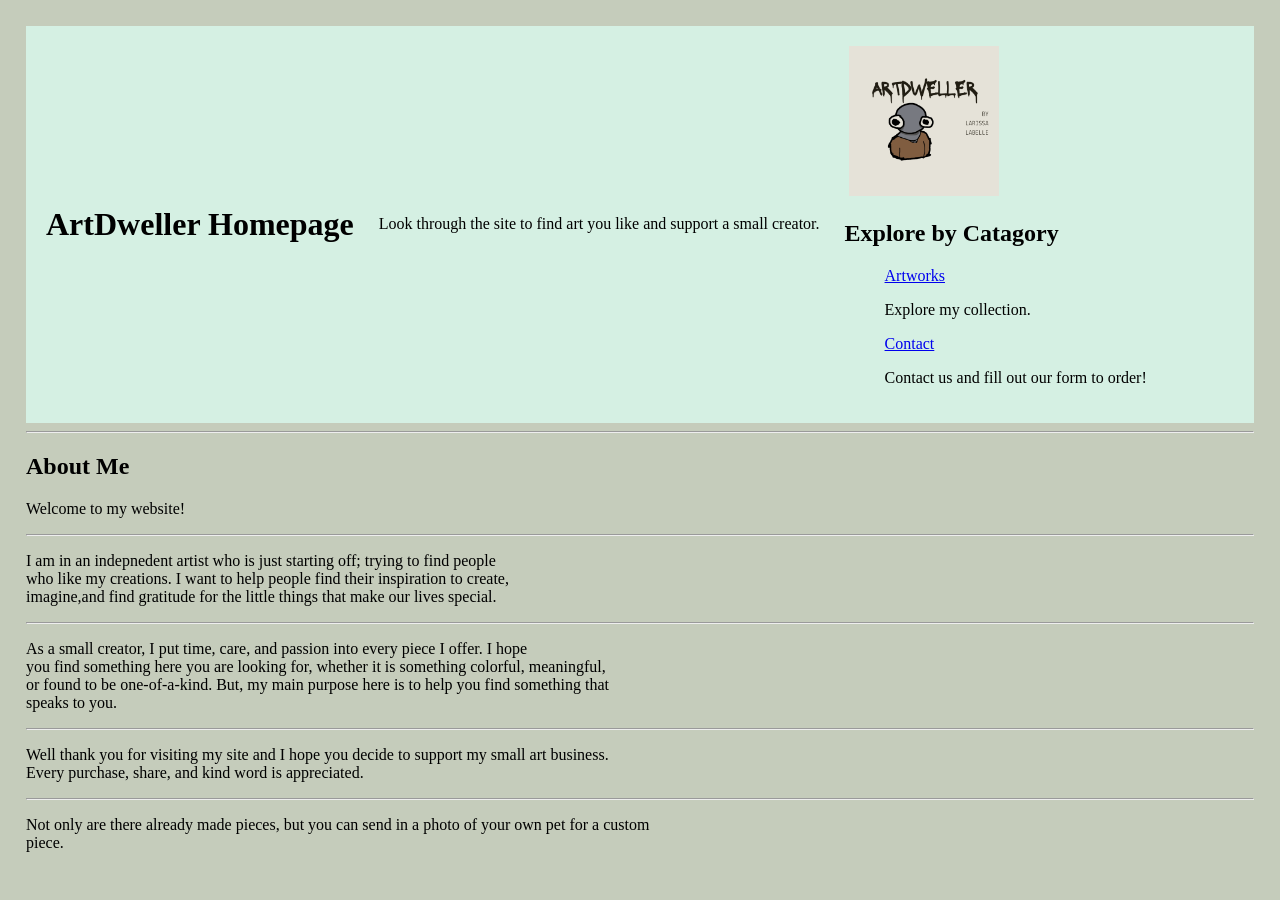
==== index.html @ 71f389ed "hi" ====
<!DOCTYPE html>
<html lang="en">
    <head>
    <meta charset="UTF-8">
    <meta name="viewport" content="width=device-width, initial-scale=1">
    <title>ArtDweller</title>
    <link rel="stylesheet" href="style.css">
</head>

    <main>           

     <header class="site-header">
                <h1>ArtDweller Homepage</h1>
                    <p>Look through the site to find art you like and support a small creator.</p>

                <section class="hero">
                    <img href="index.html"> 
                    <img src="./images/ARTDWELLER.png"
                    alt="Art Dweller Logo"
                    class="logo">
                    
                <h2 id="categories-title">Explore by Catagory</h2>
                <div class="card-grid">
                    <nav>
                        <ul>
                            <a class="card" href="project.html#artwork">Artworks</a>
                                <p>Explore my collection.</p>
                            
                            <a class="card" href="project.html#contact">Contact</a>
                            <p>Contact us and fill out our form to order!</p>
                        </ul>
                    </nav>
                </div>
            
             </section>
    </header>

            
     
   

<hr>

    <body>
        <section class="#about">
            <h2>About Me</h2>
            <p>Welcome to my website!</p>
        
         <hr>
            
            <p>I am in an indepnedent artist who is just starting off; trying to find people<br>
            who like my creations. I want to help people find their inspiration to create, <br>
            imagine,and find gratitude for the little things that make our lives special.</p>
        
        <hr>

            <p>As a small creator, I put time, care, and passion into every piece I offer. I hope<br>
            you find something here you are looking for, whether it is something colorful, meaningful,<br>
            or found to be one-of-a-kind. But, my main purpose here is to help you find something that<br>
            speaks to you.</p>
        
        <hr>
            
            <p>Well thank you for visiting my site and I hope you decide to support my small art business.<br>
            Every purchase, share, and kind word is appreciated.</p>

        <hr>

            <p>Not only are there already made pieces, but you can send in a photo of your own pet for a custom<br>
            piece.</p>

        </p>
        </main>
    </body>
</html>
---- style.css ----
html {
    scroll-behavior:smooth;
}

header {
    font-family:Cambria, Cochin, Georgia, Times, 'Times New Roman', serif;
    padding:25px;
    background-color:rgb(213, 240, 227);
    color:black; 
}

.site-header {
    display:flex;
    align-items:center;
    gap:25px;
    padding:20px
}

body {
    font-family:inherit;
    margin:1px;
    padding:25px;
    background-color:#C5CCBB;
}

.logo {
    width:150px;
    height:auto;
    display:inline;
    object-fit: contain;
}
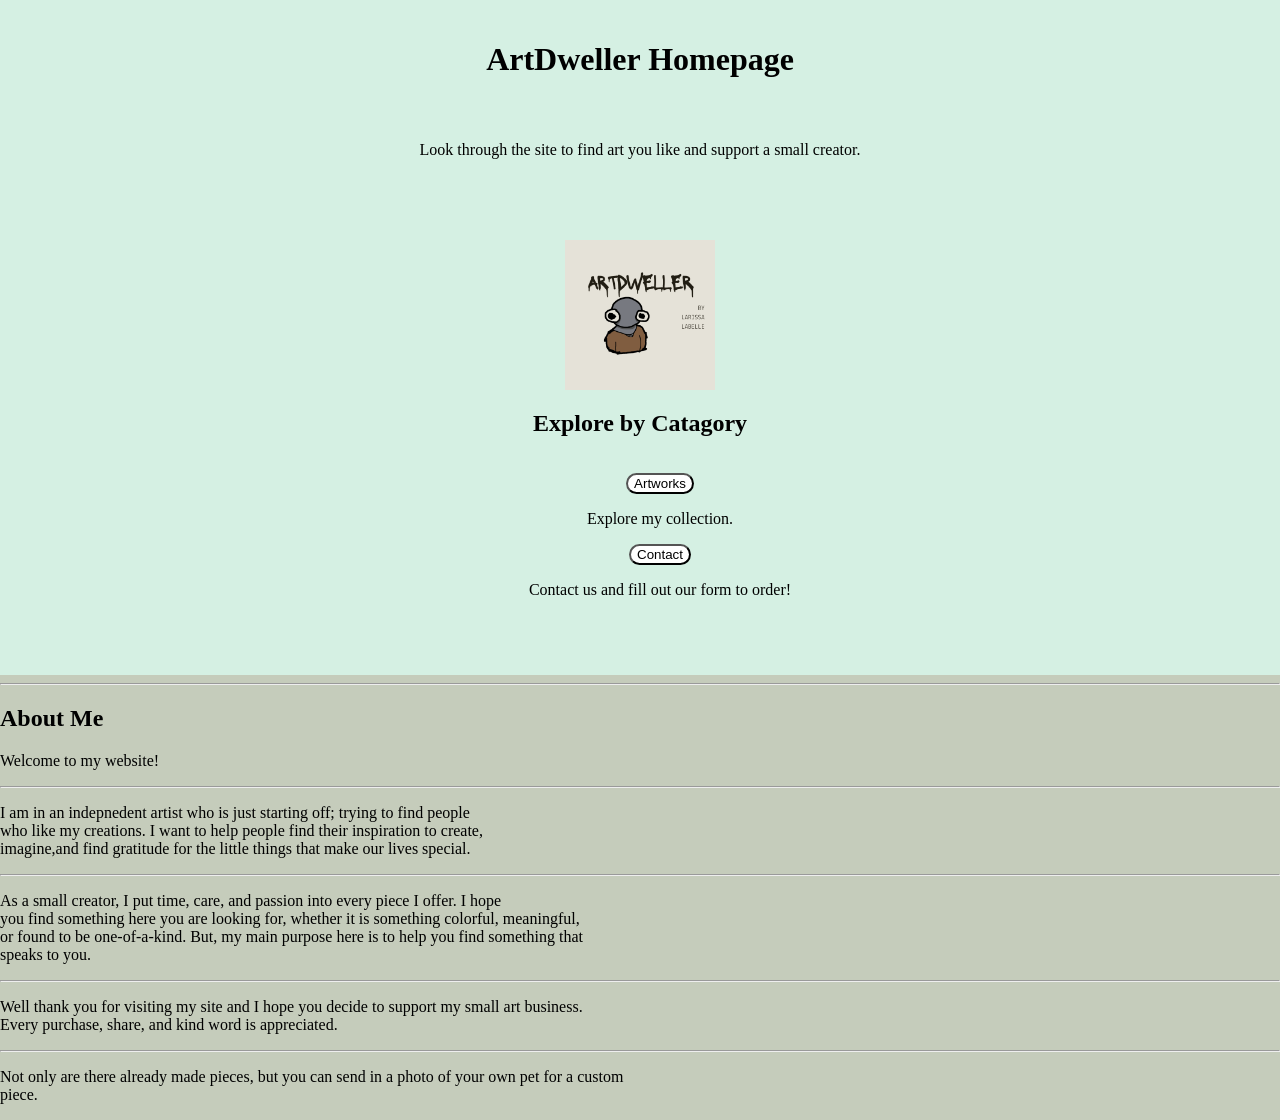
==== commit f2c0ffdd: "hi" ====
--- a/index.html
+++ b/index.html
@@ -23,10 +23,10 @@
                 <div class="card-grid">
                     <nav>
                         <ul>
-                            <a class="card" href="project.html#artwork">Artworks</a>
+                            <button class="card" href="project.html#artwork">Artworks</button>
                                 <p>Explore my collection.</p>
                             
-                            <a class="card" href="project.html#contact">Contact</a>
+                            <button class="card" href="project.html#contact">Contact</button>
                             <p>Contact us and fill out our form to order!</p>
                         </ul>
                     </nav>
--- a/style.css
+++ b/style.css
@@ -7,19 +7,40 @@
     padding:25px;
     background-color:rgb(213, 240, 227);
     color:black; 
+    flex-direction:column;
+    box-sizing: border-box;
+    display:flex;
+
+}
+
+header h1 {
+    align-items:center;
+    font-size: 2em;
+}
+
+.hero {
+    display:flex;
+    align-items: center;
+    flex-direction:column;
+    text-align:center;
+    width: 100%;
+    padding: 40px 20px;
+    box-sizing:border-box;
+
 }
 
 .site-header {
     display:flex;
     align-items:center;
     gap:25px;
-    padding:20px
+    padding:20px;
+    justify-content:center;
 }
 
 body {
     font-family:inherit;
-    margin:1px;
-    padding:25px;
+    margin:0;
+    padding:0;
     background-color:#C5CCBB;
 }
 
@@ -30,3 +51,10 @@
     object-fit: contain;
 }
 
+button { 
+    border-radius:2px;
+    box-sizing:20px;
+    color:black;
+    background:white;
+    border-radius:15px;
+}
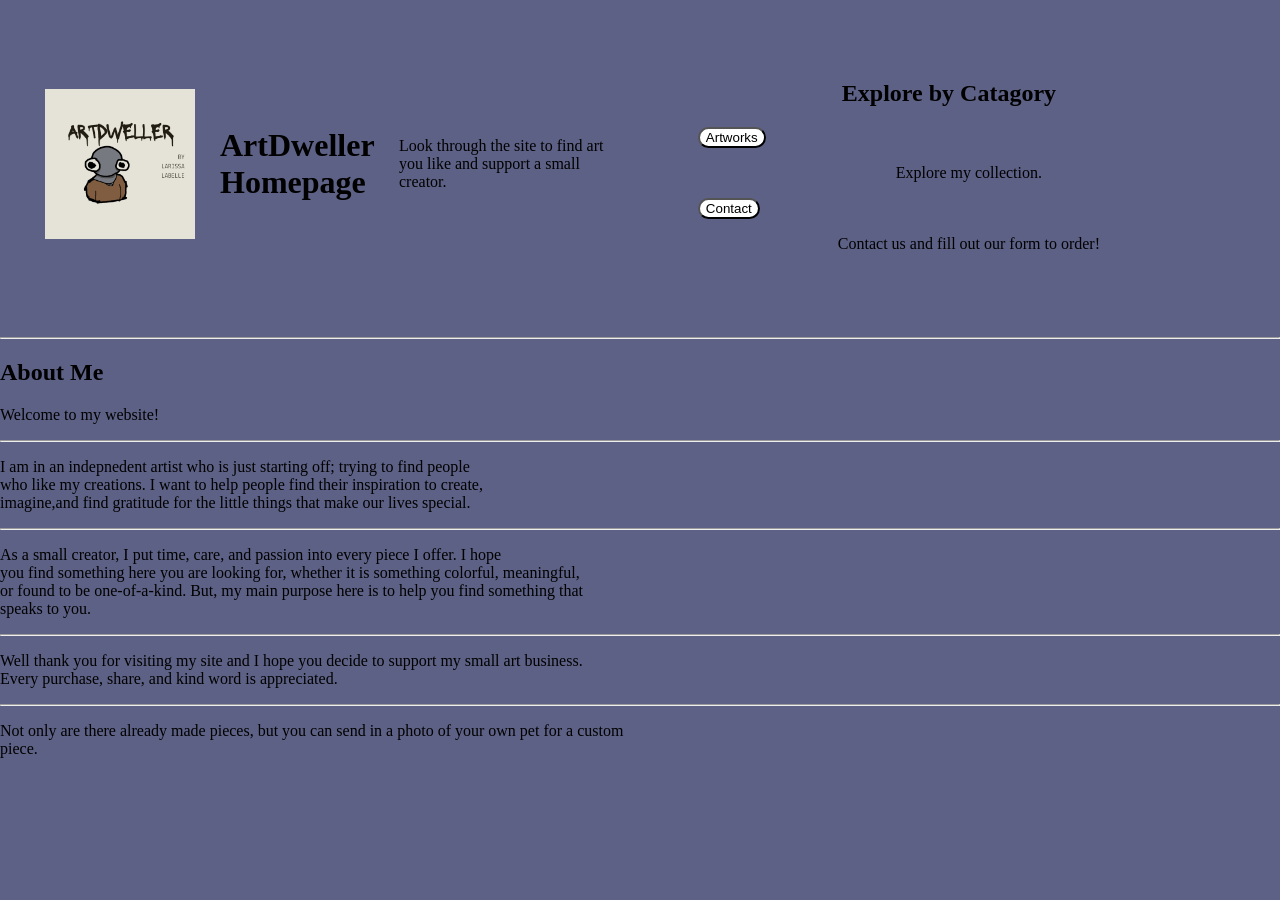
==== commit d1dbb21b: "hi" ====
--- a/index.html
+++ b/index.html
@@ -9,15 +9,17 @@
 
     <main>           
 
-     <header class="site-header">
-                <h1>ArtDweller Homepage</h1>
+     <header class="site-header"> 
+        <img href="index.html"> 
+                    <img src="./images/ARTDWELLER.png"
+                    alt="Art Dweller Logo"
+                    class="logo">
+                
+                    <h1>ArtDweller Homepage</h1>
                     <p>Look through the site to find art you like and support a small creator.</p>
 
                 <section class="hero">
-                    <img href="index.html"> 
-                    <img src="./images/ARTDWELLER.png"
-                    alt="Art Dweller Logo"
-                    class="logo">
+                   
                     
                 <h2 id="categories-title">Explore by Catagory</h2>
                 <div class="card-grid">
--- a/style.css
+++ b/style.css
@@ -5,9 +5,9 @@
 header {
     font-family:Cambria, Cochin, Georgia, Times, 'Times New Roman', serif;
     padding:25px;
-    background-color:rgb(213, 240, 227);
+    background-color:#5d6185;
     color:black; 
-    flex-direction:column;
+    flex-direction:row;
     box-sizing: border-box;
     display:flex;
 
@@ -19,7 +19,7 @@
 }
 
 .hero {
-    display:flex;
+    display:block;
     align-items: center;
     flex-direction:column;
     text-align:center;
@@ -41,7 +41,7 @@
     font-family:inherit;
     margin:0;
     padding:0;
-    background-color:#C5CCBB;
+    background-color:#5d6185;
 }
 
 .logo {
@@ -49,6 +49,7 @@
     height:auto;
     display:inline;
     object-fit: contain;
+    flex-direction:row;
 }
 
 button { 
@@ -57,4 +58,6 @@
     color:black;
     background:white;
     border-radius:15px;
+    justify-content: center;
+    display:block;
 }
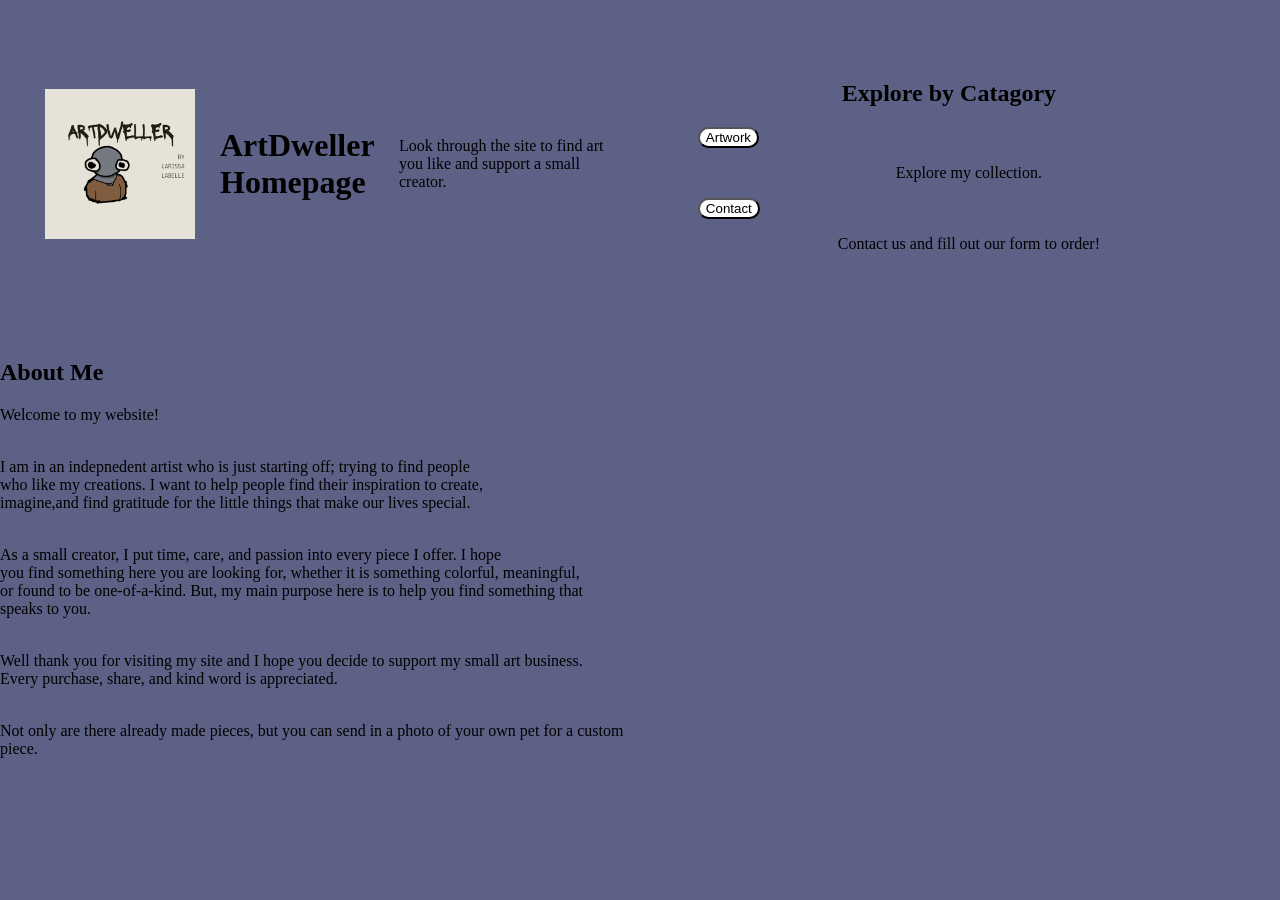
==== commit afe87cb4: "HI" ====
--- a/index.html
+++ b/index.html
@@ -25,11 +25,15 @@
                 <div class="card-grid">
                     <nav>
                         <ul>
-                            <button class="card" href="project.html#artwork">Artworks</button>
+                            
+                                <button onclick="window.location.href='project.html#artwork'">Artwork</button>
                                 <p>Explore my collection.</p>
                             
-                            <button class="card" href="project.html#contact">Contact</button>
-                            <p>Contact us and fill out our form to order!</p>
+
+                            
+                                <button onclick="window.location.href='project.html#contact'">Contact</button>
+                                <p>Contact us and fill out our form to order!</p>
+                            
                         </ul>
                     </nav>
                 </div>
--- a/style.css
+++ b/style.css
@@ -55,9 +55,75 @@
 button { 
     border-radius:2px;
     box-sizing:20px;
-    color:black;
+    color:bold black;
     background:white;
     border-radius:15px;
     justify-content: center;
     display:block;
+    font-family:Arial, Helvetica, sans-serif;
+    
 }
+
+nav ul button {
+    flex-direction:column;
+    align-items:center;
+    transition: 1%;
+}
+
+hr {
+    border-color:transparent;
+
+}
+
+#artwork {
+    display:flex;
+    justify-content:center;
+    align-items:center;
+    gap:25px;
+    flex-wrap:wrap;
+    padding:30px;
+}
+
+.artwork-card {
+    flex:1 1 50%;
+    padding:32px;
+    border-radius:15px;
+    background-color:white;
+    box-shadow:black;
+    flex-wrap:wrap;
+    width:50%;
+    min-width:0;
+    max-width:300px;
+    height:auto;
+    text-align:center;
+    box-sizing: border-box;
+}
+
+.artwork-card img {
+    width:50%;
+    height:auto;
+    flex:1 1 50%;
+    object-position: center;
+    min-width:0;
+    object-fit:cover;
+    border-radius:15px;
+}
+
+.artwork-card h3 {
+    font-size:22px;
+}
+
+.artwork-card figcaption {
+    font-size:16px;
+}
+
+.artwork-card button {
+    padding:10px 20px;
+    margin:10px auto;
+    border:none;
+    border-radius:15px;
+    background-color:white;
+    color:black;
+    cursor:pointer;
+    border-color:black;
+}
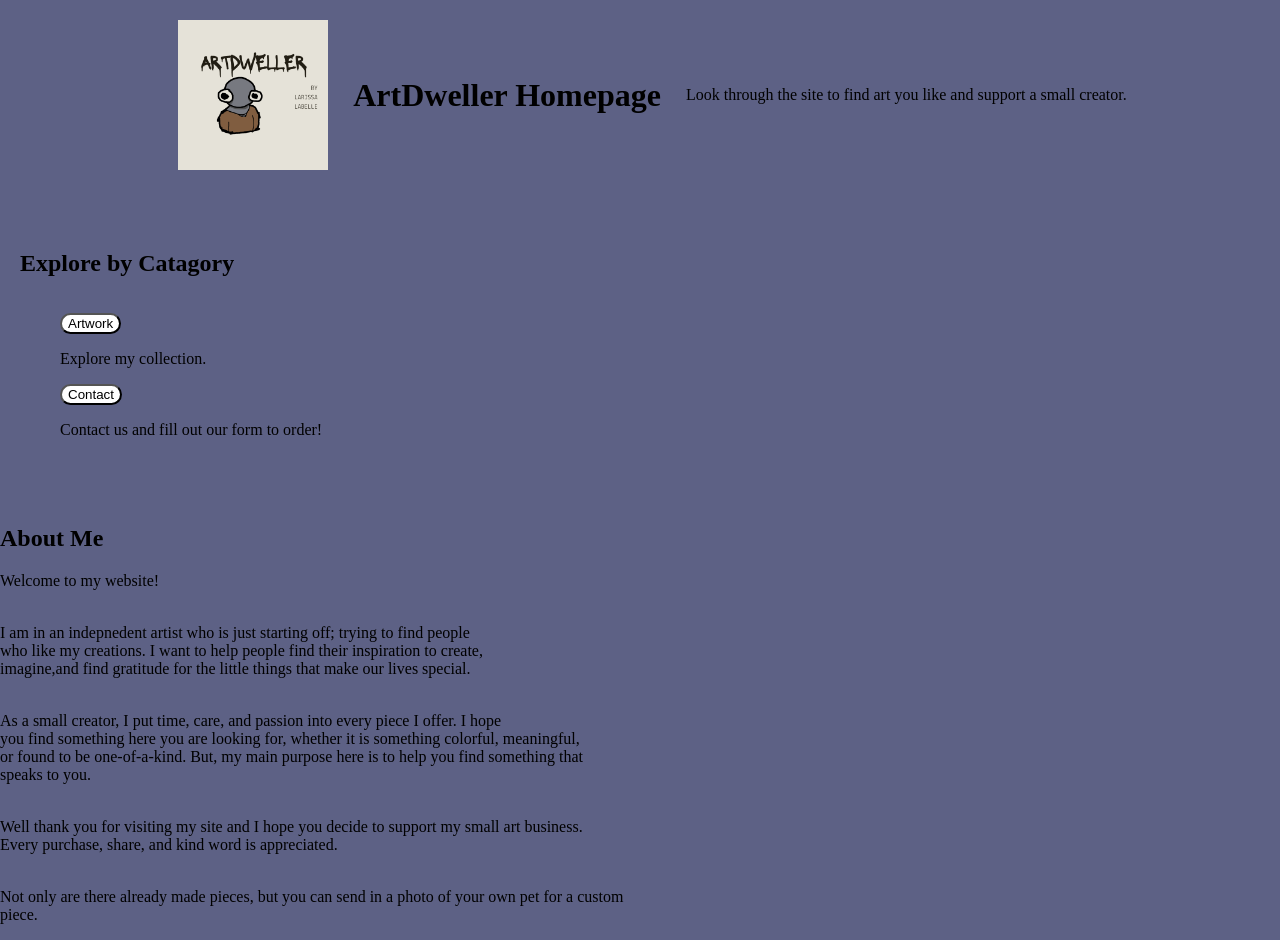
==== commit 19581e03: "hi" ====
--- a/index.html
+++ b/index.html
@@ -5,6 +5,7 @@
     <meta name="viewport" content="width=device-width, initial-scale=1">
     <title>ArtDweller</title>
     <link rel="stylesheet" href="style.css">
+    <script src=".js/script.js"></script>
 </head>
 
     <main>           
@@ -17,12 +18,13 @@
                 
                     <h1>ArtDweller Homepage</h1>
                     <p>Look through the site to find art you like and support a small creator.</p>
-
-                <section class="hero">
+        </header>
+    <body>
+        <section class="hero">
                    
                     
                 <h2 id="categories-title">Explore by Catagory</h2>
-                <div class="card-grid">
+                <div class="shortcutBtn">
                     <nav>
                         <ul>
                             
@@ -37,9 +39,8 @@
                         </ul>
                     </nav>
                 </div>
-            
              </section>
-    </header>
+    </body>
 
             
      
--- a/style.css
+++ b/style.css
@@ -19,10 +19,11 @@
 }
 
 .hero {
-    display:block;
-    align-items: center;
+    display:flex;
+    align-items: left;
+    justify-content:left;
     flex-direction:column;
-    text-align:center;
+    text-align:left;
     width: 100%;
     padding: 40px 20px;
     box-sizing:border-box;
@@ -64,6 +65,8 @@
     
 }
 
+
+
 nav ul button {
     flex-direction:column;
     align-items:center;
@@ -76,45 +79,53 @@
 }
 
 #artwork {
-    display:flex;
-    justify-content:center;
-    align-items:center;
-    gap:25px;
-    flex-wrap:wrap;
-    padding:30px;
+    display: grid;
+    grid-template-columns: repeat(3, minmax(220px, 1fr));
+    justify-content: center;
+    gap: 25px;
+    padding: 30px;
+    max-width: 760px;
+    margin: 0 auto;
+    box-sizing: border-box;
 }
 
 .artwork-card {
-    flex:1 1 50%;
-    padding:32px;
-    border-radius:15px;
-    background-color:white;
-    box-shadow:black;
-    flex-wrap:wrap;
-    width:50%;
-    min-width:0;
-    max-width:300px;
-    height:auto;
-    text-align:center;
+    width: 100%;
+    padding: 15px;
+    border-radius: 15px;
+    background-color: white;
+    box-shadow: 0 4px 12px rgba(0,0,0,0.2);
+    text-align: center;
     box-sizing: border-box;
 }
 
 .artwork-card img {
-    width:50%;
-    height:auto;
-    flex:1 1 50%;
-    object-position: center;
-    min-width:0;
-    object-fit:cover;
-    border-radius:15px;
+    display: block;
+    width: 100%;
+    max-width: 100%;
+    height: auto;
+    max-height: 260px;
+    object-fit: contain;
+    border-radius: 15px;
+    margin: 0 auto;
 }
 
 .artwork-card h3 {
     font-size:22px;
 }
 
+.artwork-card figure {
+    flex-direction: row;
+    min-width:0;
+    margin:0;
+    width:100%;
+}
+
 .artwork-card figcaption {
     font-size:16px;
+    flex-direction: row;
+    min-width:0;
+    overflow-wrap:break-word;
 }
 
 .artwork-card button {
@@ -126,4 +137,16 @@
     color:black;
     cursor:pointer;
     border-color:black;
-}+}
+
+@media (max-width: 760px) {
+    #artwork {
+        grid-template-columns: repeat(2, minmax(220px, 1fr));
+    }
+}
+
+@media (max-width: 520px) {
+    #artwork {
+        grid-template-columns: 1fr;
+    }
+}
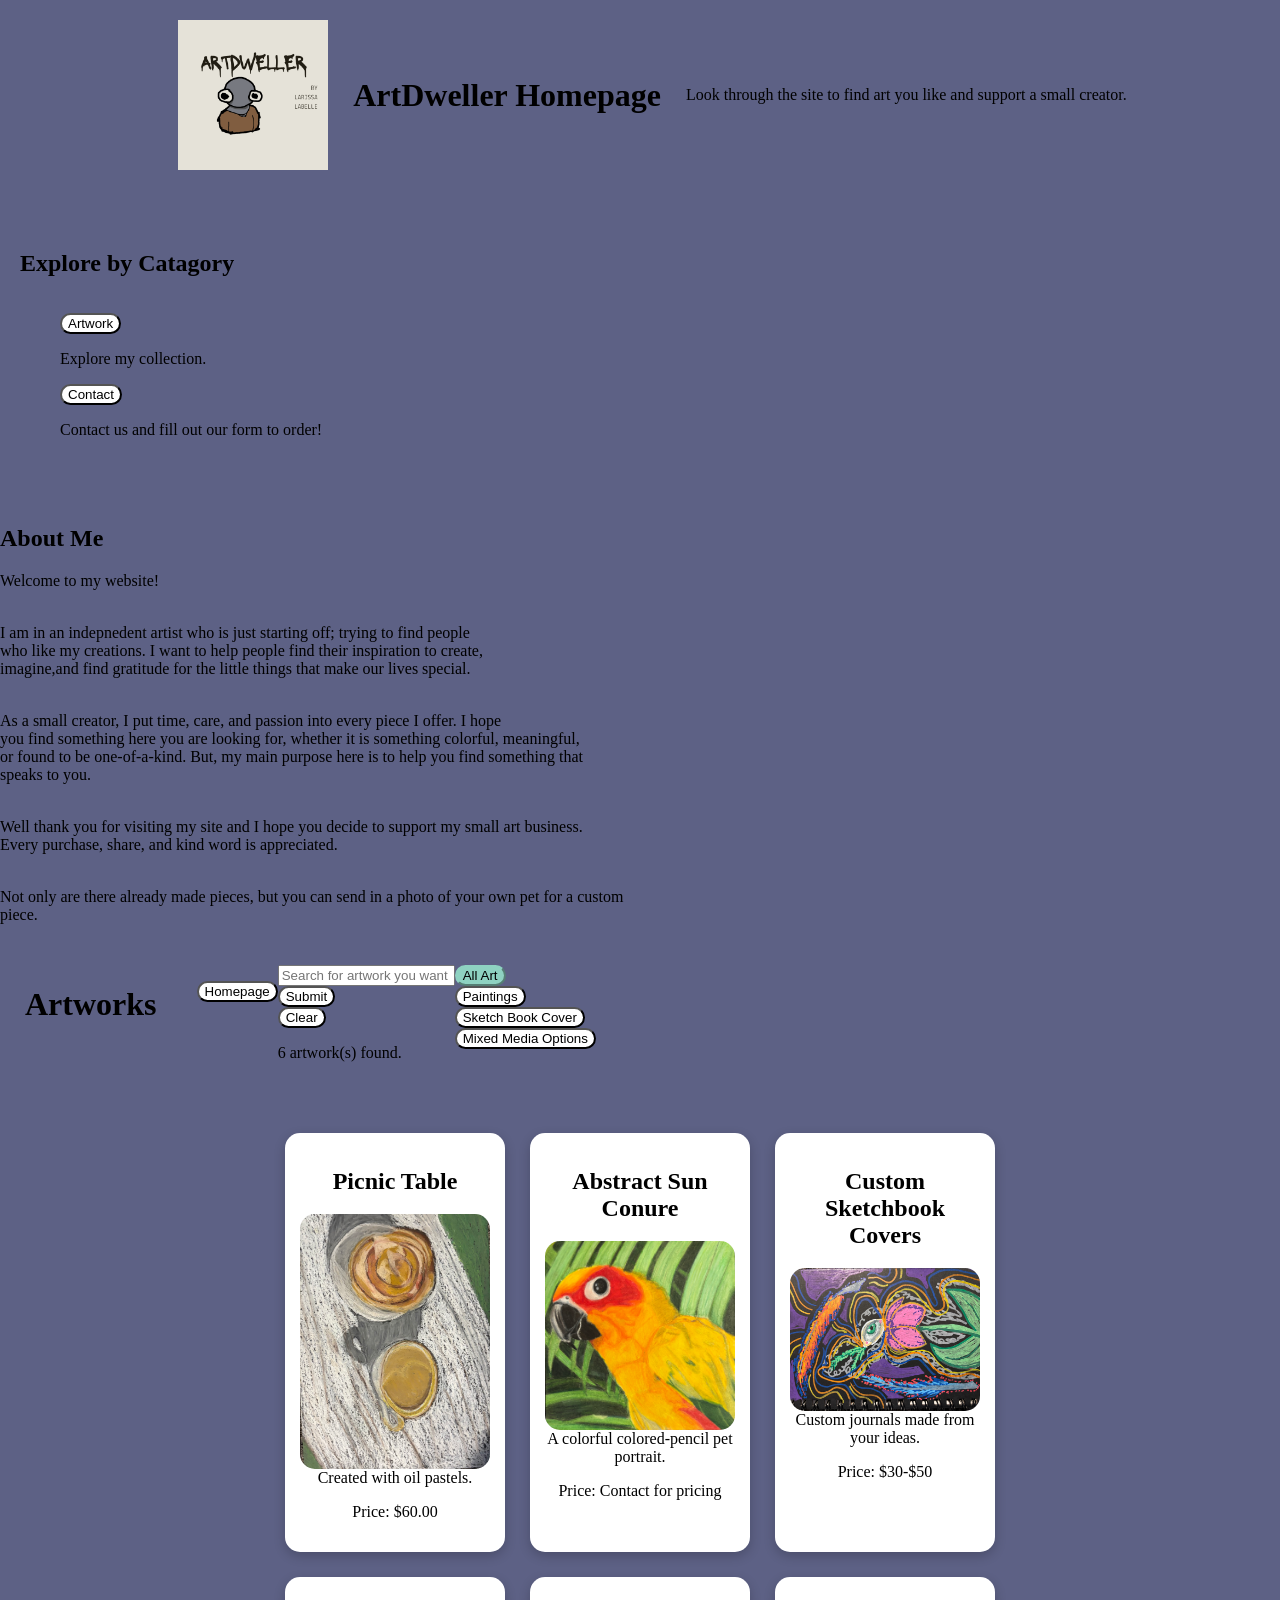
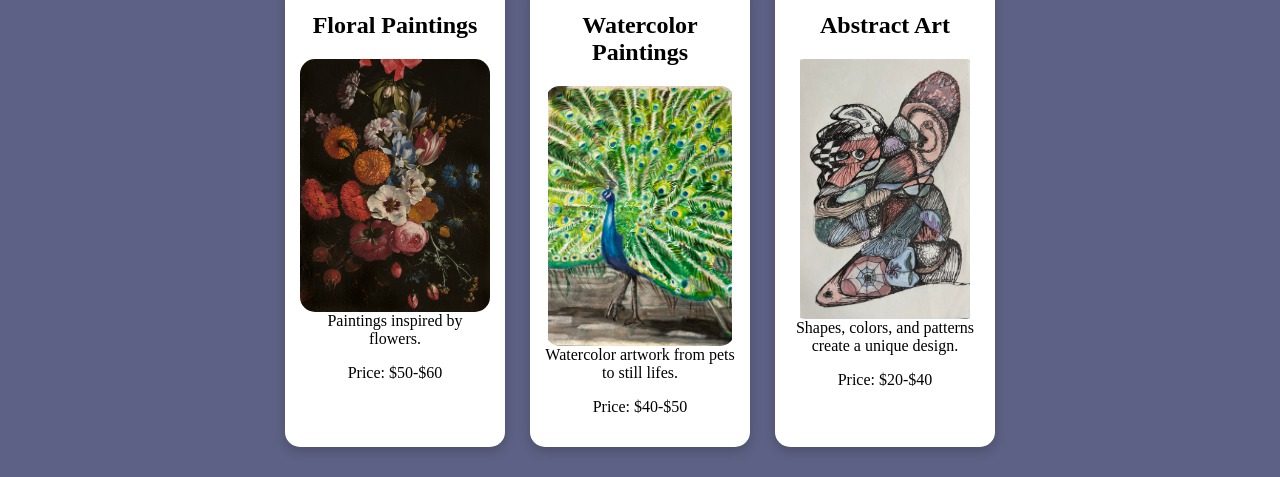
==== commit a4b0e67c: "hi" ====
--- a/index.html
+++ b/index.html
@@ -5,7 +5,7 @@
     <meta name="viewport" content="width=device-width, initial-scale=1">
     <title>ArtDweller</title>
     <link rel="stylesheet" href="style.css">
-    <script src=".js/script.js"></script>
+    <script src="js/script.js"></script>
 </head>
 
     <main>           
@@ -28,12 +28,12 @@
                     <nav>
                         <ul>
                             
-                                <button onclick="window.location.href='project.html#artwork'">Artwork</button>
+                                <button onclick="window.location.href='#artwork'">Artwork</button>
                                 <p>Explore my collection.</p>
                             
 
                             
-                                <button onclick="window.location.href='project.html#contact'">Contact</button>
+                                <button onclick="window.location.href='#contact'">Contact</button>
                                 <p>Contact us and fill out our form to order!</p>
                             
                         </ul>
@@ -79,4 +79,134 @@
         </p>
         </main>
     </body>
+
+<header>
+    <h1>Artworks</h1>
+        <section>
+                <nav>
+                    <ul>
+                         <button onclick="window.location.href='index.html'">Homepage</a>
+                    </ul>
+                </nav>
+        </section>
+
+        <div class="search-container">
+            <input type="text" id="artSearch" placeholder="Search for artwork you want made...">
+            <button type="button" id="searchBtn">Submit</button>
+            <button type="button" id="clearSearch">Clear</button>
+            <p id="searchMessage" aria-live="polite"></p>
+        </div>
+
+        <nav>
+            <div class="filters" id="filters">
+                <button class="active" data-category="All">All Art</button>
+                <button data-category="paintings">Paintings</button>
+                <button data-category="bookcovers">Sketch Book Cover</button>
+                <button data-category="mixed-media">Mixed Media Options</button>
+            </div>
+        </nav>
+</header>
+    
+    
+<body>
+    <section id="artwork">
+        
+
+        <!-- artworks here -->
+         
+
+        <div class="artwork-card">
+            <h3>Picnic Table</h3>
+            
+            <figure>
+                <img src="./images/picnic.jpeg" alt="Picnic Table">
+                <figcaption>The piece was created with oil pastles and shows the joy of a delicious treat out and about.</figcaption>
+                <p class="price">Price: $60.00</p>
+            </figure>
+
+        </div>
+
+        <div class="artwork-card">
+            <h2>Abstract Sun Conure</h2>
+            
+            <figure>
+                <img src="./images/petPortrait.jpeg" alt="Abstract Sun Conure">
+                <figcaption>Made using color pencils and love, as it is a piece made from my pet from a long while ago that has now passed.<br>
+                If you want a pet portrait for yourself contact me.</figcaption>
+                <p>Image is only an example. You have to send in your own pet portrait</p>
+                <p class="price">Depends on pet contact me to discuss pricing.</p>
+            </figure>
+        </div>
+        
+        <div class="artwork-card">
+            <h2>Custom SketchBook Covers</h2>
+            
+            <figure>
+                <img src="./images/sketchBook.jpeg" alt="Custom Journal Cover">
+                <figcaption>Send in your ideas and images for a custom journals.</figcaption>
+                <p class="price">Price Range:$30.00-$50.00</p>
+            </figure>
+        </div>
+
+        <div class="artwork-card">
+            <h2>Floral Paintings</h2>
+
+            <figure>
+            <img src="images/painting.png" alt="Floral painting">
+                <figcaption>Floral Paintings are something many people like to brighten up their houses and show the beauties of the world. </figcaption>
+                <p class="price">Price Range: $50.00-$60.00</p>
+            </figure>
+
+        </div>
+
+        <div class="artwork-card">
+            <h2>Water-Color Paintings</h2>
+
+            <figure>
+                <img src="images/IMG_6078.jpeg" alt="Water-color painting">
+                <figcaption>The watercolor paintings will range from pets to still-lifes.</figcaption>
+                <p class="price">Price Range:$40.00-$50.00</p>
+            </figure>
+        </div>
+
+        <div class="artwork-card">
+            <h2>Abstract Art</h2>
+
+            <figure>
+                <img src="images/IMG_7207.jpeg" alt="Abstract art">
+                <p class="price">Price Range:$20.00-$40.00</p>
+            </figure>
+        </div>
+</body>
+        
+
+        <button onclick="window.location.href='form.html'">Contact Form</button>
+
+     <section>
+
+        <h3>Contact</h3>
+    
+        <address>
+            Contact us at <a href="mailto:larissalabelle5522@gmail.com">larissalabelle5522@gmail.com</a>
+            <p>Hours:<br>
+                Monday-Friday<br>
+                From 3PM-9PM Eastern Time
+            </p>
+            
+            <h4>Address Avaliability</h4>
+                <p>Have to be in the United States for a delivery.</p>
+
+
+        </address>
+
+        <address>
+            Call us<a href="tel:848-245-5522">848-245-5522</a>
+        </address>
+
+    </section>
+
+    <footer>
+        <p><small>Copyright &copy; 2026 ArtDweller</small></p>
+    </footer>
+</header>
 </html>
--- a/style.css
+++ b/style.css
@@ -139,6 +139,36 @@
     border-color:black;
 }
 
+filters {
+    display: flex;
+    flex-wrap: wrap;
+    gap: 10px;
+    margin: 12px 0 30px;
+}
+
+filters button {
+    padding:10px 17px;
+    border: 1px solid #8ed2c1;
+    border-radius: 30px;
+    background:white;
+    color:#8ed2c1;
+    font-size:0.85rem;
+    font-weight: 700;
+    cursor:pointer;
+    transition:all 0.2s;
+}
+
+.filters button:hover {
+    border-color:#8ed2c1;
+    color:#a7e0d0;
+}
+
+.filters button.active {
+    background:#8ed2c1;
+    border-color:#8ed2c1;
+    color:black
+}
+
 @media (max-width: 760px) {
     #artwork {
         grid-template-columns: repeat(2, minmax(220px, 1fr));
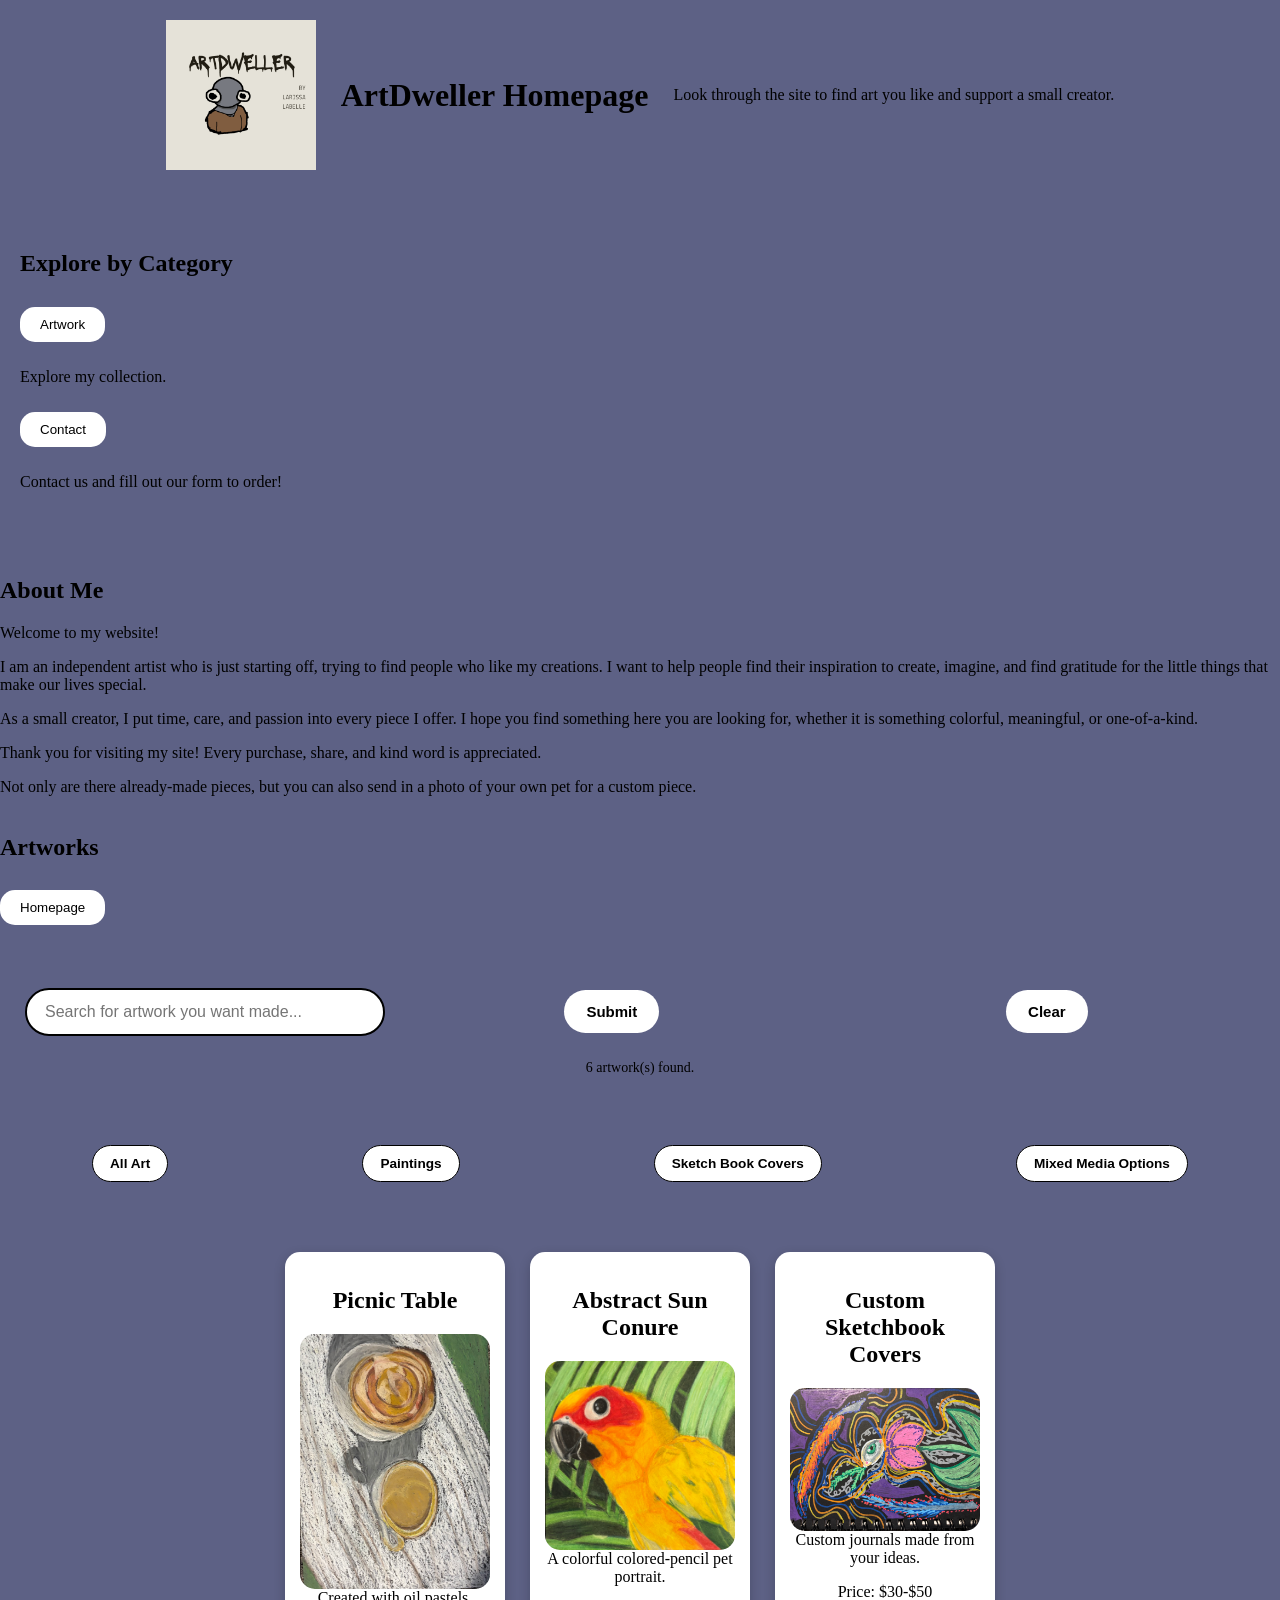
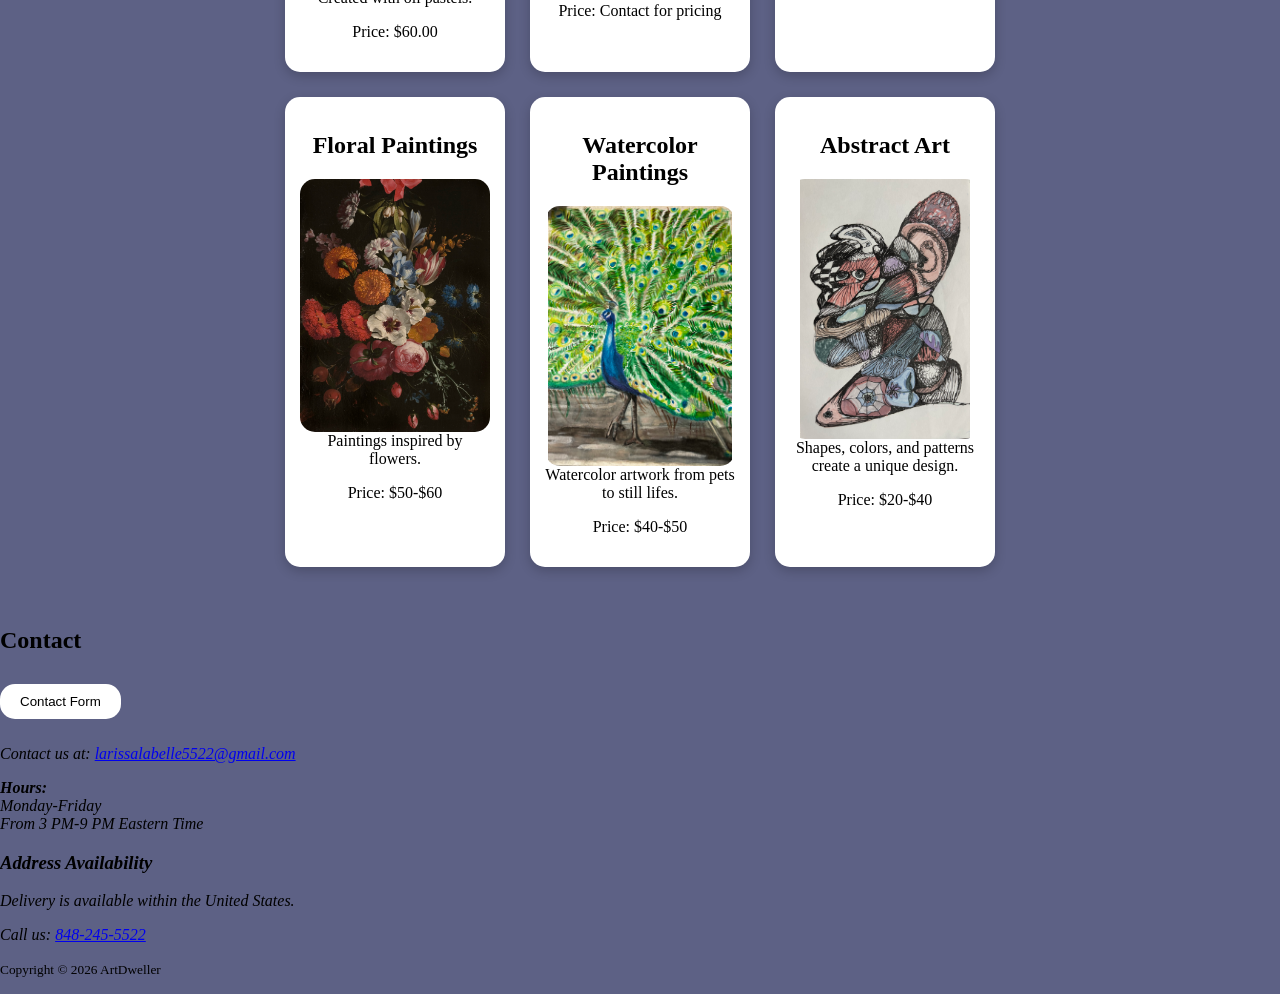
==== commit c65289a6: "hi" ====
--- a/index.html
+++ b/index.html
@@ -1,212 +1,159 @@
+
 <!DOCTYPE html>
 <html lang="en">
-    <head>
+<head>
     <meta charset="UTF-8">
     <meta name="viewport" content="width=device-width, initial-scale=1">
     <title>ArtDweller</title>
     <link rel="stylesheet" href="style.css">
-    <script src="js/script.js"></script>
+    <script src="js/script.js" defer></script>
 </head>
 
-    <main>           
+<body>
 
-     <header class="site-header"> 
-        <img href="index.html"> 
-                    <img src="./images/ARTDWELLER.png"
-                    alt="Art Dweller Logo"
-                    class="logo">
-                
-                    <h1>ArtDweller Homepage</h1>
-                    <p>Look through the site to find art you like and support a small creator.</p>
-        </header>
-    <body>
+    <header class="site-header">
+        <img src="./images/ARTDWELLER.png"
+             alt="Art Dweller Logo"
+             class="logo">
+
+        <h1>ArtDweller Homepage</h1>
+        <p>Look through the site to find art you like and support a small creator.</p>
+    </header>
+
+    <main>
+
+        <!-- Hero section -->
         <section class="hero">
-                   
-                    
-                <h2 id="categories-title">Explore by Catagory</h2>
-                <div class="shortcutBtn">
-                    <nav>
-                        <ul>
-                            
-                                <button onclick="window.location.href='#artwork'">Artwork</button>
-                                <p>Explore my collection.</p>
-                            
+            <h2 id="categories-title">Explore by Category</h2>
 
-                            
-                                <button onclick="window.location.href='#contact'">Contact</button>
-                                <p>Contact us and fill out our form to order!</p>
-                            
-                        </ul>
-                    </nav>
-                </div>
-             </section>
-    </body>
+            <div class="shortcutBtn">
+                <button onclick="window.location.href='#artwork'">
+                    Artwork
+                </button>
+                <p>Explore my collection.</p>
 
-            
-     
-   
-
-<hr>
-
-    <body>
-        <section class="#about">
-            <h2>About Me</h2>
-            <p>Welcome to my website!</p>
-        
-         <hr>
-            
-            <p>I am in an indepnedent artist who is just starting off; trying to find people<br>
-            who like my creations. I want to help people find their inspiration to create, <br>
-            imagine,and find gratitude for the little things that make our lives special.</p>
-        
-        <hr>
-
-            <p>As a small creator, I put time, care, and passion into every piece I offer. I hope<br>
-            you find something here you are looking for, whether it is something colorful, meaningful,<br>
-            or found to be one-of-a-kind. But, my main purpose here is to help you find something that<br>
-            speaks to you.</p>
-        
-        <hr>
-            
-            <p>Well thank you for visiting my site and I hope you decide to support my small art business.<br>
-            Every purchase, share, and kind word is appreciated.</p>
+                <button onclick="window.location.href='#contact'">
+                    Contact
+                </button>
+                <p>Contact us and fill out our form to order!</p>
+            </div>
+        </section>
 
         <hr>
 
-            <p>Not only are there already made pieces, but you can send in a photo of your own pet for a custom<br>
-            piece.</p>
+        <!-- About Me -->
+        <section id="about">
+            <h2>About Me</h2>
 
-        </p>
-        </main>
-    </body>
+            <p>Welcome to my website!</p>
 
-<header>
-    <h1>Artworks</h1>
-        <section>
-                <nav>
-                    <ul>
-                         <button onclick="window.location.href='index.html'">Homepage</a>
-                    </ul>
-                </nav>
+            <p>
+                I am an independent artist who is just starting off,
+                trying to find people who like my creations. I want to
+                help people find their inspiration to create, imagine,
+                and find gratitude for the little things that make our
+                lives special.
+            </p>
+
+            <p>
+                As a small creator, I put time, care, and passion into
+                every piece I offer. I hope you find something here you
+                are looking for, whether it is something colorful,
+                meaningful, or one-of-a-kind.
+            </p>
+
+            <p>
+                Thank you for visiting my site! Every purchase, share,
+                and kind word is appreciated.
+            </p>
+
+            <p>
+                Not only are there already-made pieces, but you can also
+                send in a photo of your own pet for a custom piece.
+            </p>
         </section>
 
-        <div class="search-container">
-            <input type="text" id="artSearch" placeholder="Search for artwork you want made...">
-            <button type="button" id="searchBtn">Submit</button>
-            <button type="button" id="clearSearch">Clear</button>
-            <p id="searchMessage" aria-live="polite"></p>
-        </div>
+        <hr>
 
-        <nav>
-            <div class="filters" id="filters">
-                <button class="active" data-category="All">All Art</button>
-                <button data-category="paintings">Paintings</button>
-                <button data-category="bookcovers">Sketch Book Cover</button>
-                <button data-category="mixed-media">Mixed Media Options</button>
+        <!-- Artwork section -->
+        <section id="artwork-section">
+
+            <h1>Artworks</h1>
+
+            <button onclick="window.location.href='index.html'">
+                Homepage
+            </button>
+
+            <!-- Search bar -->
+            <div class="search-container">
+                <input
+                    type="text"
+                    id="artSearch"
+                    placeholder="Search for artwork you want made..."
+                >
+
+                <button type="button" id="searchBtn">Submit</button>
+                <button type="button" id="clearSearch">Clear</button>
+
+                <p id="searchMessage" aria-live="polite"></p>
             </div>
-        </nav>
-</header>
-    
-    
-<body>
-    <section id="artwork">
-        
 
-        <!-- artworks here -->
-         
+            <!-- Category filters -->
+            <nav>
+                <div class="filters" id="filters">
+                    <button class="active" data-category="All">All Art</button>
+                    <button data-category="paintings">Paintings</button>
+                    <button data-category="bookcovers">Sketch Book Covers</button>
+                    <button data-category="mixed-media">Mixed Media Options</button>
+                </div>
+            </nav>
 
-        <div class="artwork-card">
-            <h3>Picnic Table</h3>
-            
-            <figure>
-                <img src="./images/picnic.jpeg" alt="Picnic Table">
-                <figcaption>The piece was created with oil pastles and shows the joy of a delicious treat out and about.</figcaption>
-                <p class="price">Price: $60.00</p>
-            </figure>
+            <!-- JavaScript creates the cards inside this container -->
+            <div id="artwork"></div>
 
-        </div>
+        </section>
 
-        <div class="artwork-card">
-            <h2>Abstract Sun Conure</h2>
-            
-            <figure>
-                <img src="./images/petPortrait.jpeg" alt="Abstract Sun Conure">
-                <figcaption>Made using color pencils and love, as it is a piece made from my pet from a long while ago that has now passed.<br>
-                If you want a pet portrait for yourself contact me.</figcaption>
-                <p>Image is only an example. You have to send in your own pet portrait</p>
-                <p class="price">Depends on pet contact me to discuss pricing.</p>
-            </figure>
-        </div>
-        
-        <div class="artwork-card">
-            <h2>Custom SketchBook Covers</h2>
-            
-            <figure>
-                <img src="./images/sketchBook.jpeg" alt="Custom Journal Cover">
-                <figcaption>Send in your ideas and images for a custom journals.</figcaption>
-                <p class="price">Price Range:$30.00-$50.00</p>
-            </figure>
-        </div>
+        <hr>
 
-        <div class="artwork-card">
-            <h2>Floral Paintings</h2>
+        <!-- Contact section -->
+        <section id="#contact">
 
-            <figure>
-            <img src="images/painting.png" alt="Floral painting">
-                <figcaption>Floral Paintings are something many people like to brighten up their houses and show the beauties of the world. </figcaption>
-                <p class="price">Price Range: $50.00-$60.00</p>
-            </figure>
+            <h2>Contact</h2>
 
-        </div>
+             <button onclick="window.location.href='form.html'">
+                Contact Form
+            </button>
 
-        <div class="artwork-card">
-            <h2>Water-Color Paintings</h2>
+            <address>
+                <p>
+                    Contact us at:
+                    <a href="mailto:larissalabelle5522@gmail.com">
+                        larissalabelle5522@gmail.com
+                    </a>
+                </p>
 
-            <figure>
-                <img src="images/IMG_6078.jpeg" alt="Water-color painting">
-                <figcaption>The watercolor paintings will range from pets to still-lifes.</figcaption>
-                <p class="price">Price Range:$40.00-$50.00</p>
-            </figure>
-        </div>
+                <p>
+                    <strong>Hours:</strong><br>
+                    Monday-Friday<br>
+                    From 3 PM-9 PM Eastern Time
+                </p>
 
-        <div class="artwork-card">
-            <h2>Abstract Art</h2>
+                <h3>Address Availability</h3>
+                <p>Delivery is available within the United States.</p>
 
-            <figure>
-                <img src="images/IMG_7207.jpeg" alt="Abstract art">
-                <p class="price">Price Range:$20.00-$40.00</p>
-            </figure>
-        </div>
-</body>
-        
+                <p>
+                    Call us:
+                    <a href="tel:8482455522">848-245-5522</a>
+                </p>
+            </address>
 
-        <button onclick="window.location.href='form.html'">Contact Form</button>
+        </section>
 
-     <section>
-
-        <h3>Contact</h3>
-    
-        <address>
-            Contact us at <a href="mailto:larissalabelle5522@gmail.com">larissalabelle5522@gmail.com</a>
-            <p>Hours:<br>
-                Monday-Friday<br>
-                From 3PM-9PM Eastern Time
-            </p>
-            
-            <h4>Address Avaliability</h4>
-                <p>Have to be in the United States for a delivery.</p>
-
-
-        </address>
-
-        <address>
-            Call us<a href="tel:848-245-5522">848-245-5522</a>
-        </address>
-
-    </section>
+    </main>
 
     <footer>
         <p><small>Copyright &copy; 2026 ArtDweller</small></p>
     </footer>
-</header>
-</html>+
+</body>
+</html>
--- a/style.css
+++ b/style.css
@@ -54,13 +54,16 @@
 }
 
 button { 
-    border-radius:2px;
-    box-sizing:20px;
-    color:bold black;
-    background:white;
+    align-items:center;
+    transition: 0.3s;
+    padding:10px 20px;
+    margin:10px auto;
+    border:none;
     border-radius:15px;
-    justify-content: center;
-    display:block;
+    background-color:white;
+    color:black;
+    cursor:pointer;
+    border-color:black;
     font-family:Arial, Helvetica, sans-serif;
     
 }
@@ -70,7 +73,16 @@
 nav ul button {
     flex-direction:column;
     align-items:center;
-    transition: 1%;
+    transition: 0.3s;
+    padding:10px 20px;
+    margin:10px auto;
+    border:none;
+    border-radius:15px;
+    background-color:white;
+    color:black;
+    cursor:pointer;
+    border-color:black;
+    
 }
 
 hr {
@@ -139,19 +151,65 @@
     border-color:black;
 }
 
-filters {
+.search-container {
+    display:flex;
+    justify-content: center;
+    align-items:center;
+    flex-wrap:wrap;
+    gap:12px;
+    padding:25px;
+    margin:20px auto;
+}
+
+#artSearch {
+    width:320px;
+    max-width:100%;
+    padding:13px 18px;
+    border:2px solid black;
+    border-radius:25px;
+    font-size:16px;
+    outline:none;
+    background-color:white;
+    transition:0.3;
+}
+
+#artSearch:focus {
+    border-color: #8ed2c1;
+    box-shadow:0 0 8px grey;
+}
+
+#searchBtn,
+#clearSearch {
+    padding: 13px 22px;
+    border:none;
+    border-radius:25px;
+    background-color:white;
+    color:black;
+    font-size:15px;
+    font-weight: bold;
+    cursor:pointer;
+    transition:0.3s;
+}
+
+#searchBtn:hover,
+#clearSearch:hover {
+    background-color:#8ed2c1;
+    transform: translateY(-2px)
+}
+
+#filters {
     display: flex;
     flex-wrap: wrap;
     gap: 10px;
     margin: 12px 0 30px;
 }
 
-filters button {
+#filters button {
     padding:10px 17px;
-    border: 1px solid #8ed2c1;
+    border: 1px solid black;
     border-radius: 30px;
     background:white;
-    color:#8ed2c1;
+    color:black;
     font-size:0.85rem;
     font-weight: 700;
     cursor:pointer;
@@ -164,9 +222,17 @@
 }
 
 .filters button.active {
-    background:#8ed2c1;
-    border-color:#8ed2c1;
+    background:white;
+    border-color:black;
     color:black
+}
+
+#searchMessage {
+    width:100%;
+    text-align:center;
+    color:black;
+    font-size: 14px;
+    margin-top: 5px;
 }
 
 @media (max-width: 760px) {
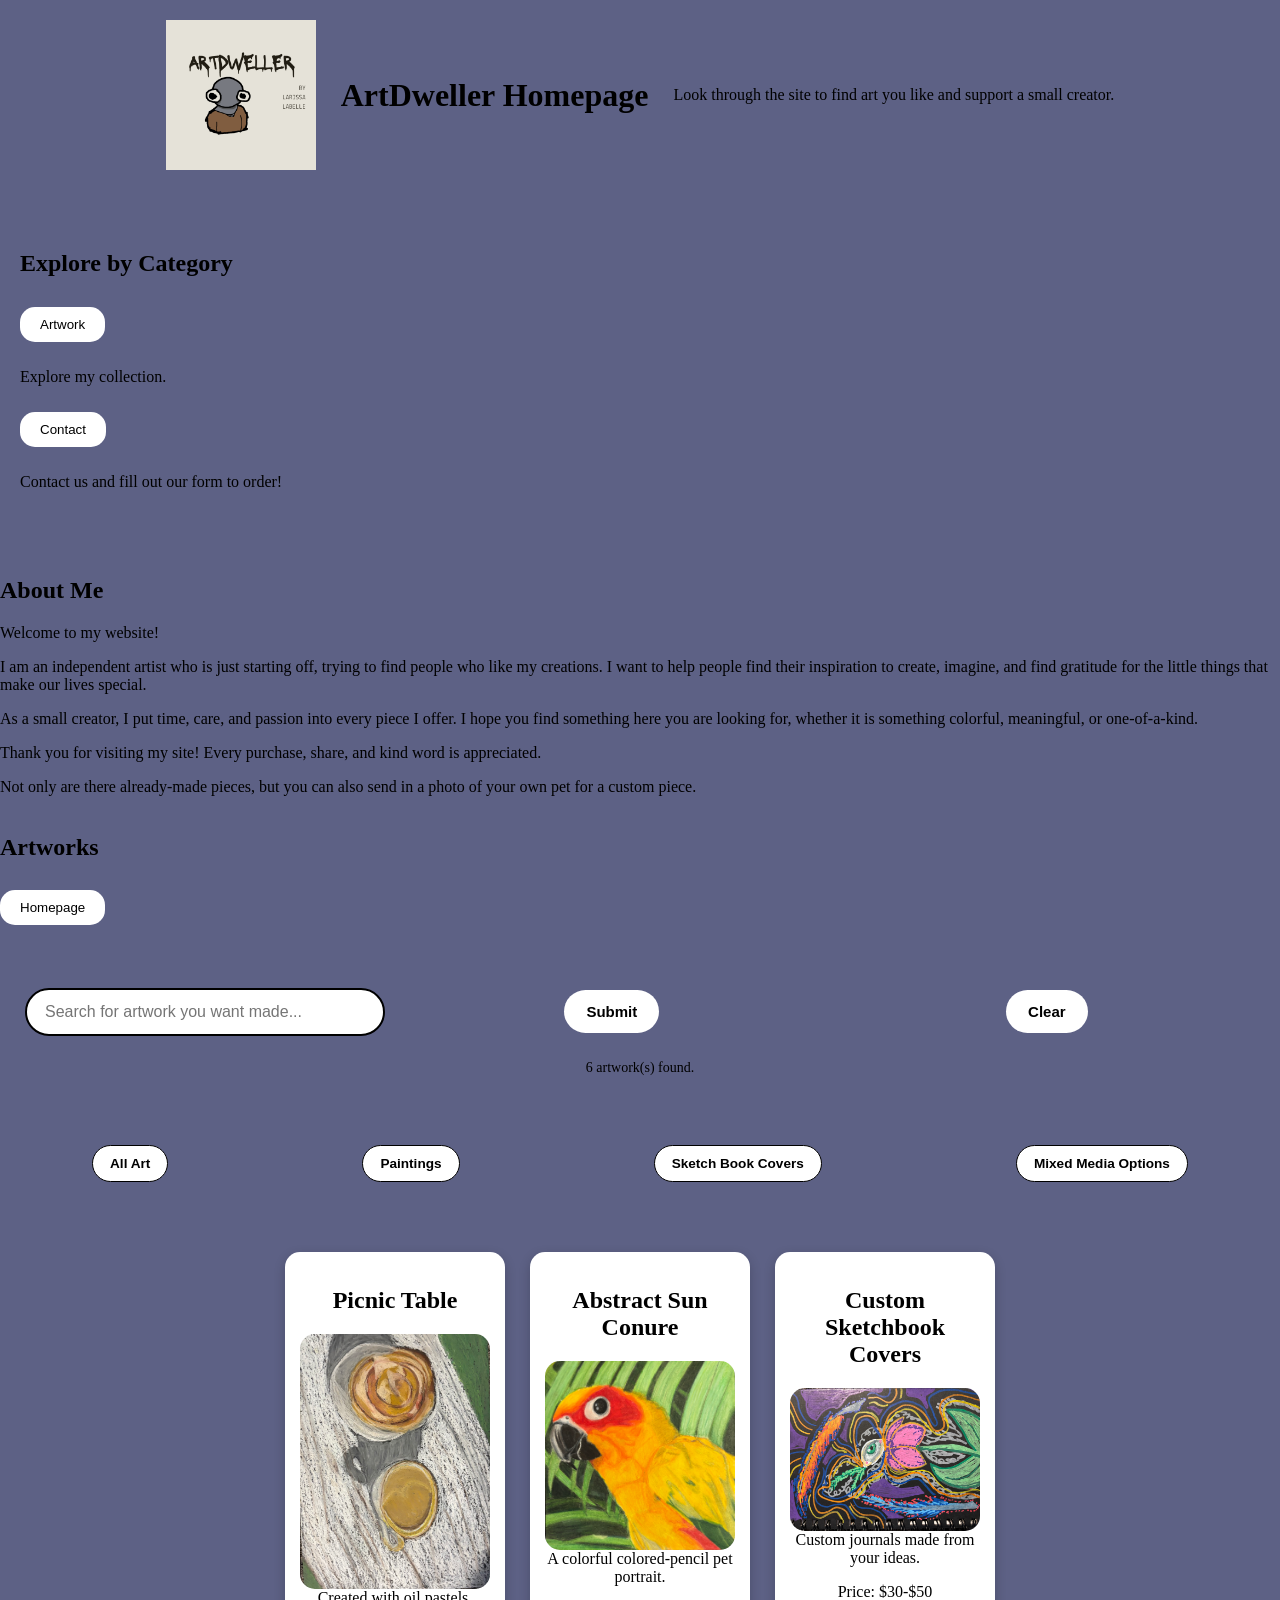
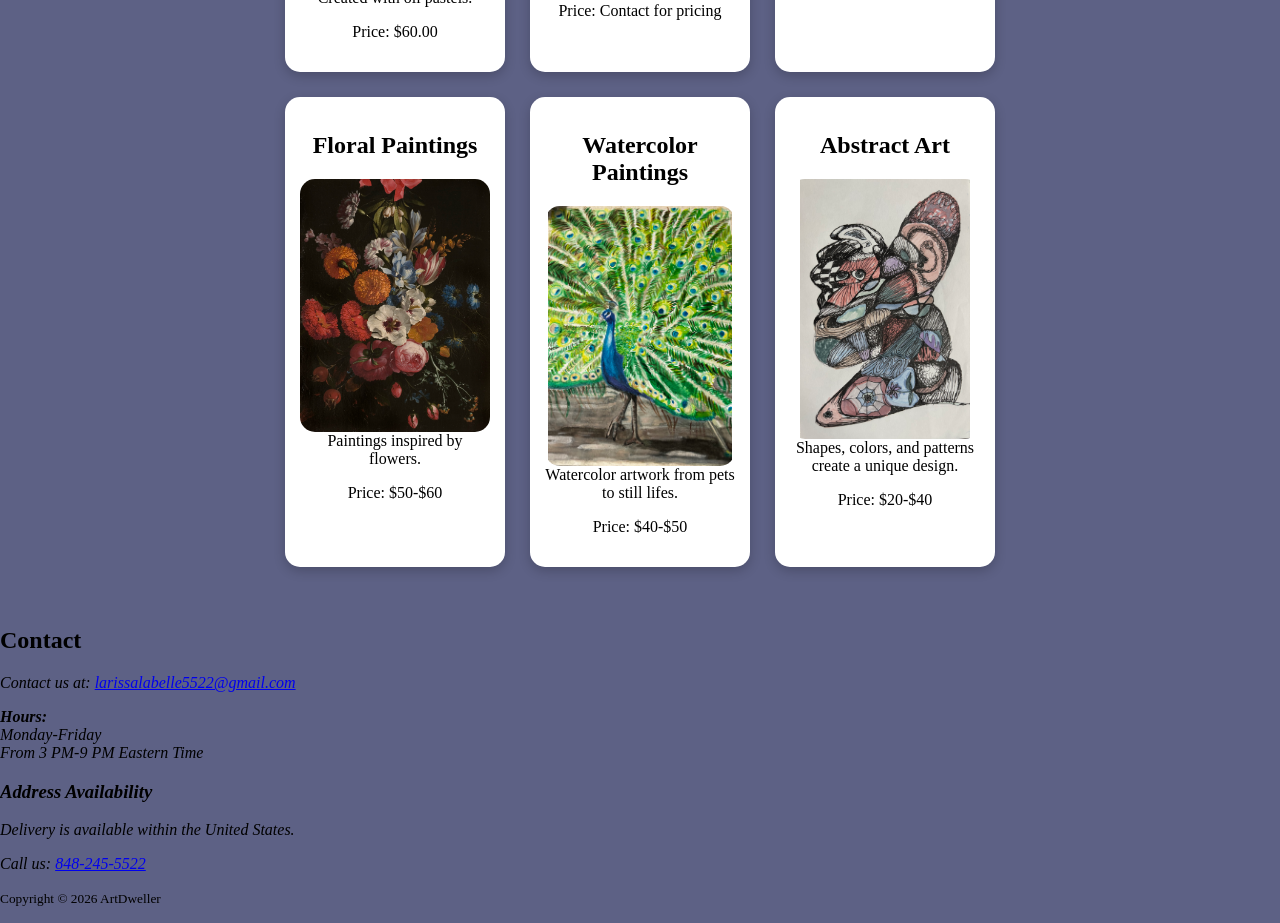
==== commit 9189e6a2: "hi" ====
--- a/index.html
+++ b/index.html
@@ -120,10 +120,6 @@
 
             <h2>Contact</h2>
 
-             <button onclick="window.location.href='form.html'">
-                Contact Form
-            </button>
-
             <address>
                 <p>
                     Contact us at:
--- a/style.css
+++ b/style.css
@@ -54,6 +54,7 @@
 }
 
 button { 
+
     align-items:center;
     transition: 0.3s;
     padding:10px 20px;
